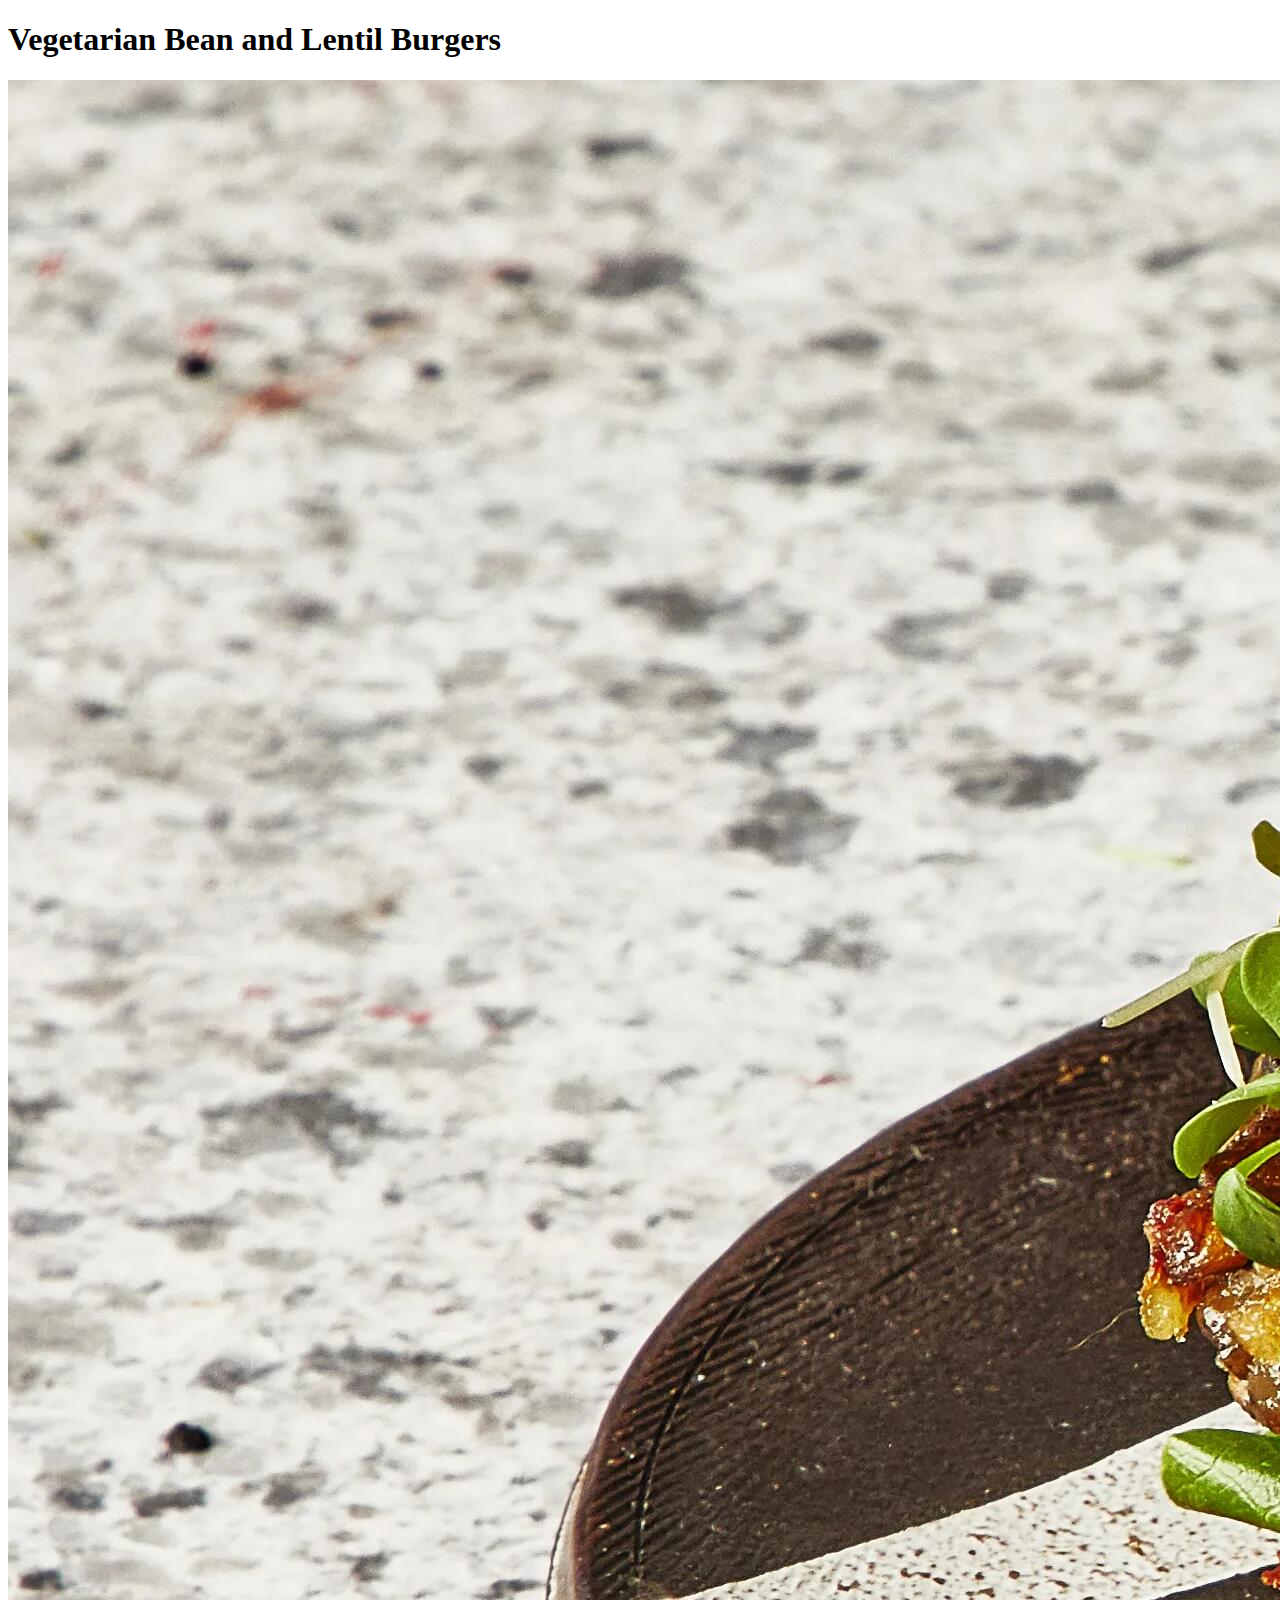
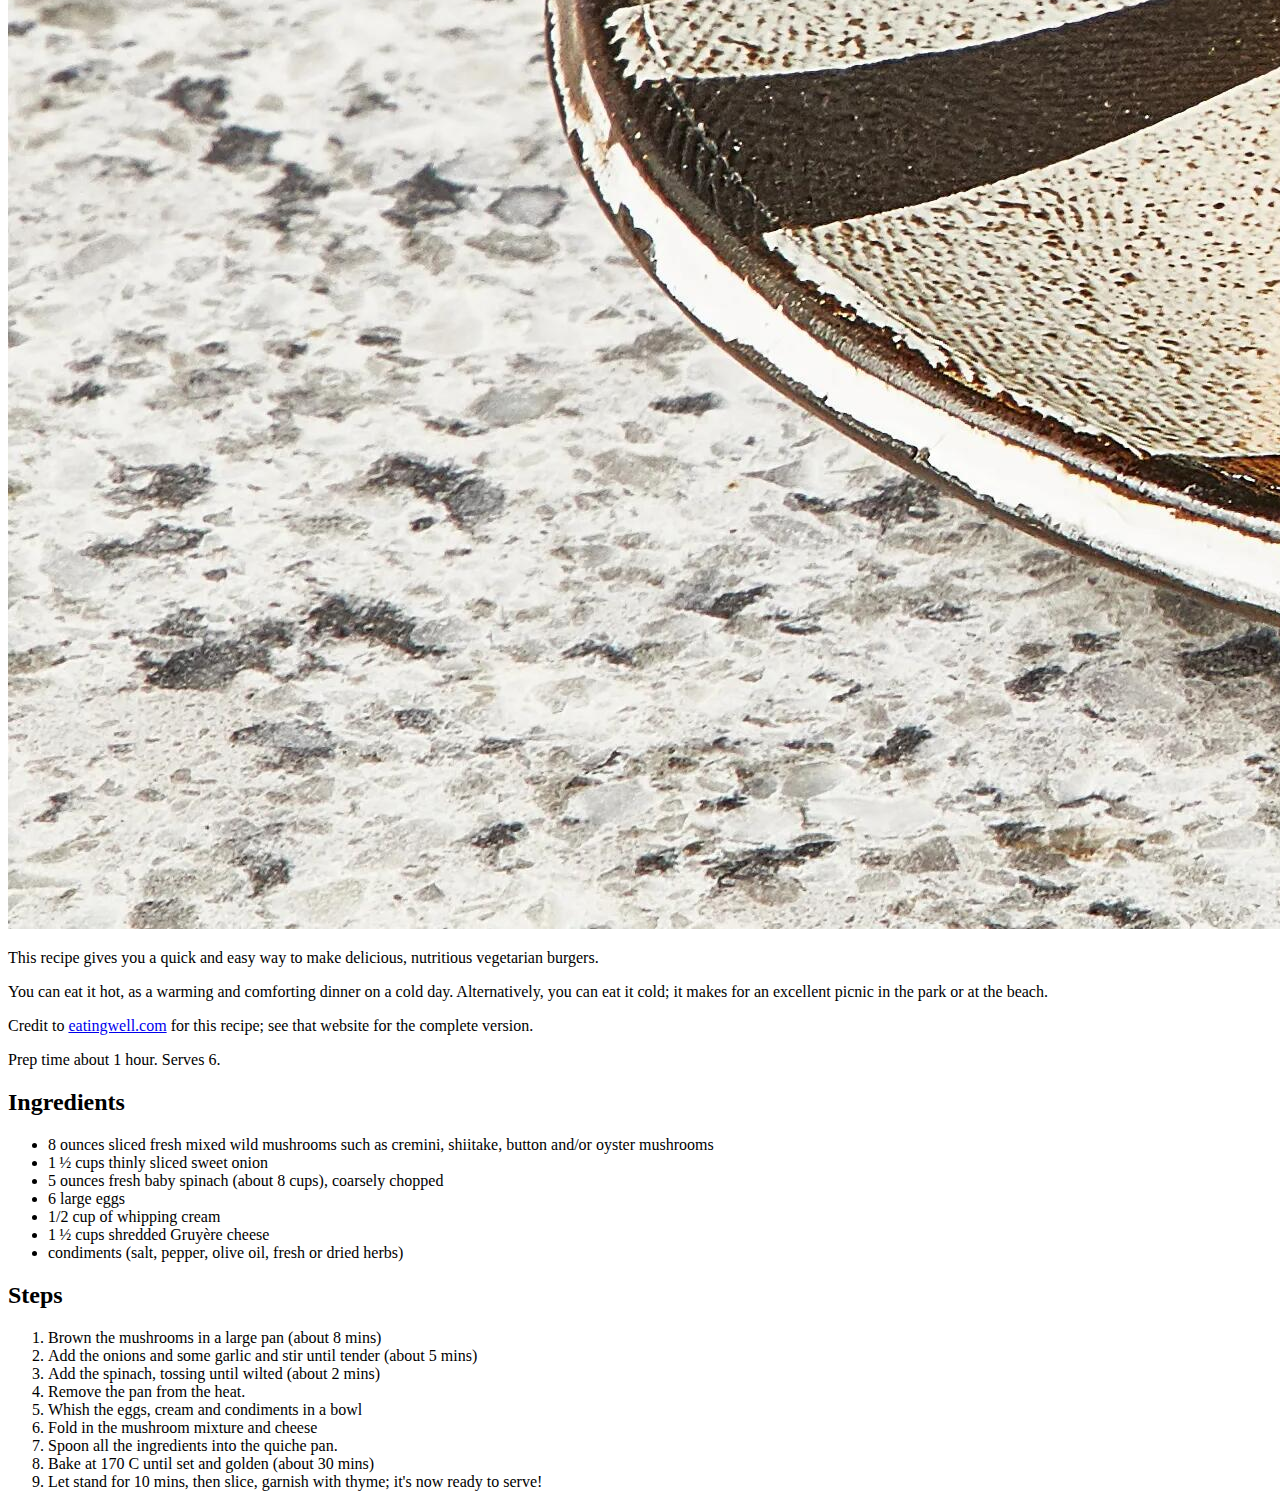
==== recipes/burgers.html @ 2ada5987 "Create html and images for recipe homepage and 3 linked recipe pages" ====
<!DOCTYPE html>
<html lang="en">
<head>
    <meta charset="UTF-8">
    <meta http-equiv="X-UA-Compatible" content="IE=edge">
    <meta name="viewport" content="width=device-width, initial-scale=1.0">
    <title>Burgers</title>
</head>
<body>
    <h1>Vegetarian Bean and Lentil Burgers</h1>
<img src="burger-pic" alt="a delicious burger">

<p>This recipe gives you a quick and easy way to make delicious, nutritious vegetarian burgers.</p>
<p>You can eat it hot, as a warming and comforting dinner on a cold day. Alternatively, you can eat it cold; it makes for an excellent picnic in the park or at the beach.</p>
<p>Credit to <a href="https://www.eatingwell.com/recipe/278023/spinach-mushroom-quiche/">eatingwell.com</a> for this recipe; see that website for the complete version.</p>
<p>Prep time about 1 hour. Serves 6.</p>


<h2>Ingredients</h2>
<ul>
    <li>8 ounces sliced fresh mixed wild mushrooms such as cremini, shiitake, button and/or oyster mushrooms</li>
    <li>1 ½ cups thinly sliced sweet onion</li>
    <li>5 ounces fresh baby spinach (about 8 cups), coarsely chopped</li>
    <li>6 large eggs</li>
    <li>1/2 cup of whipping cream</li>
    <li>1 ½ cups shredded Gruyère cheese </li>
    <li>condiments (salt, pepper, olive oil, fresh or dried herbs)</li>
</ul>

<h2>Steps</h2>
<ol>
<li>Brown the mushrooms in a large pan (about 8 mins)</li>
<li>Add the onions and some garlic and stir until tender (about 5 mins)</li>
<li>Add the spinach, tossing until wilted (about 2 mins)</li>
<li>Remove the pan from the heat.</li>
<li>Whish the eggs, cream and condiments in a bowl</li>
<li>Fold in the mushroom mixture and cheese</li>
<li>Spoon all the ingredients into the quiche pan. </li>
<li>Bake at 170 C until set and golden (about 30 mins)</li>
<li>Let stand for 10 mins, then slice, garnish with thyme; it's now ready to serve!</li>
</ol>


</body>
</html>
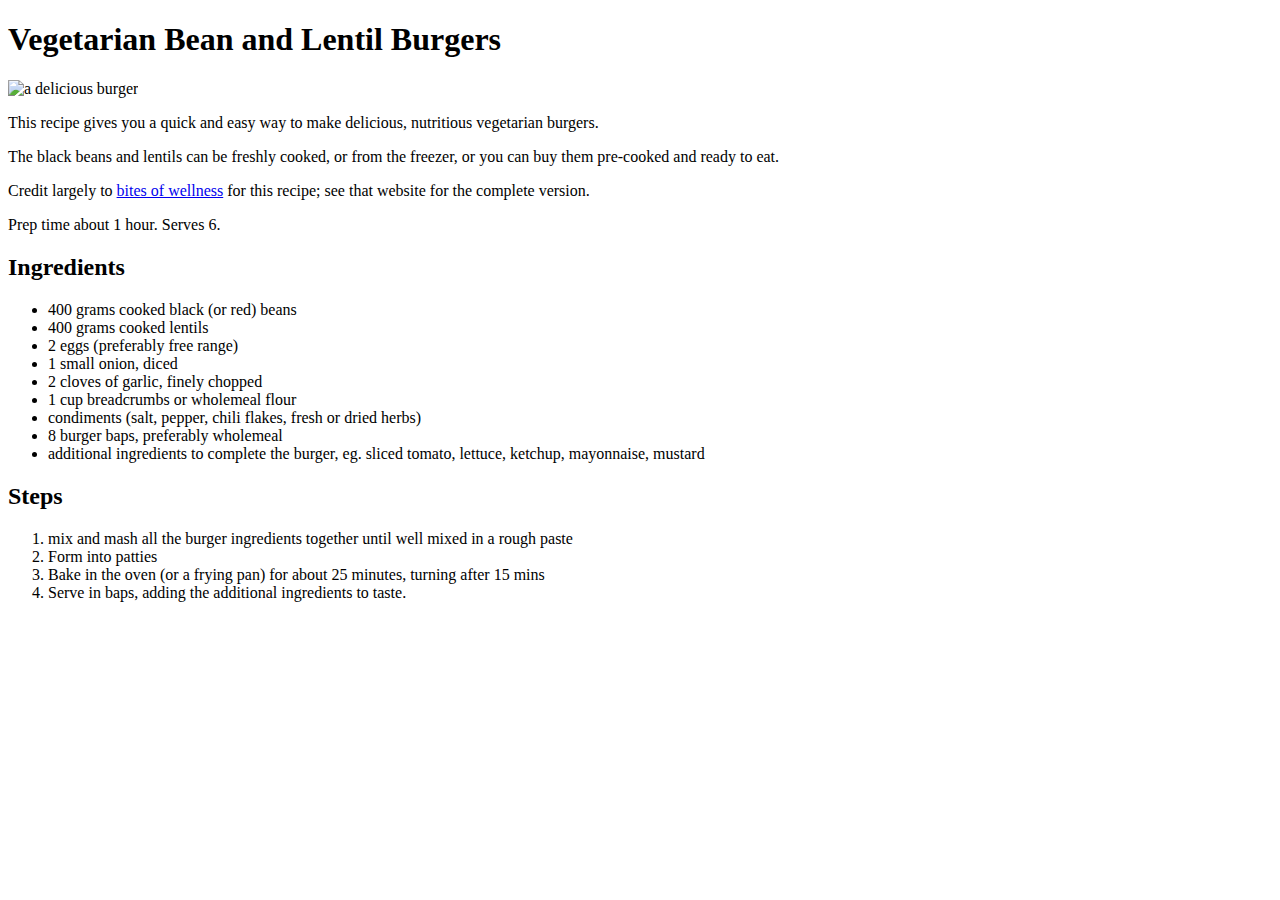
==== commit 2d2ed689: "updated burger recipe to be more realistic" ====
--- a/recipes/burgers.html
+++ b/recipes/burgers.html
@@ -8,36 +8,33 @@
 </head>
 <body>
     <h1>Vegetarian Bean and Lentil Burgers</h1>
-<img src="burger-pic" alt="a delicious burger">
+<img src="burgesr-pic" alt="a delicious burger">
 
 <p>This recipe gives you a quick and easy way to make delicious, nutritious vegetarian burgers.</p>
-<p>You can eat it hot, as a warming and comforting dinner on a cold day. Alternatively, you can eat it cold; it makes for an excellent picnic in the park or at the beach.</p>
-<p>Credit to <a href="https://www.eatingwell.com/recipe/278023/spinach-mushroom-quiche/">eatingwell.com</a> for this recipe; see that website for the complete version.</p>
+<p>The black beans and lentils can be freshly cooked, or from the freezer, or you can buy them pre-cooked and ready to eat.</p>
+<p>Credit largely to <a href="https://bitesofwellness.com/mexican-black-bean-lentil-burgers/">bites of wellness</a> for this recipe; see that website for the complete version.</p>
 <p>Prep time about 1 hour. Serves 6.</p>
 
 
 <h2>Ingredients</h2>
 <ul>
-    <li>8 ounces sliced fresh mixed wild mushrooms such as cremini, shiitake, button and/or oyster mushrooms</li>
-    <li>1 ½ cups thinly sliced sweet onion</li>
-    <li>5 ounces fresh baby spinach (about 8 cups), coarsely chopped</li>
-    <li>6 large eggs</li>
-    <li>1/2 cup of whipping cream</li>
-    <li>1 ½ cups shredded Gruyère cheese </li>
-    <li>condiments (salt, pepper, olive oil, fresh or dried herbs)</li>
+    <li>400 grams cooked black (or red) beans</li>
+    <li>400 grams cooked lentils</li>
+    <li>2 eggs (preferably free range)</li>
+    <li>1 small onion, diced</li>
+    <li>2 cloves of garlic, finely chopped</li>
+    <li>1 cup breadcrumbs or wholemeal flour </li>
+    <li>condiments (salt, pepper, chili flakes, fresh or dried herbs)</li>
+    <li>8 burger baps, preferably wholemeal</li>
+    <li>additional ingredients to complete the burger, eg. sliced tomato, lettuce, ketchup, mayonnaise, mustard</li>
 </ul>
 
 <h2>Steps</h2>
 <ol>
-<li>Brown the mushrooms in a large pan (about 8 mins)</li>
-<li>Add the onions and some garlic and stir until tender (about 5 mins)</li>
-<li>Add the spinach, tossing until wilted (about 2 mins)</li>
-<li>Remove the pan from the heat.</li>
-<li>Whish the eggs, cream and condiments in a bowl</li>
-<li>Fold in the mushroom mixture and cheese</li>
-<li>Spoon all the ingredients into the quiche pan. </li>
-<li>Bake at 170 C until set and golden (about 30 mins)</li>
-<li>Let stand for 10 mins, then slice, garnish with thyme; it's now ready to serve!</li>
+<li>mix and mash all the burger ingredients together until well mixed in a rough paste</li>
+<li>Form into patties</li>
+<li>Bake in the oven (or a frying pan) for about 25 minutes, turning after 15 mins</li>
+<li>Serve in baps, adding the additional ingredients to taste.</li>
 </ol>
 
 
